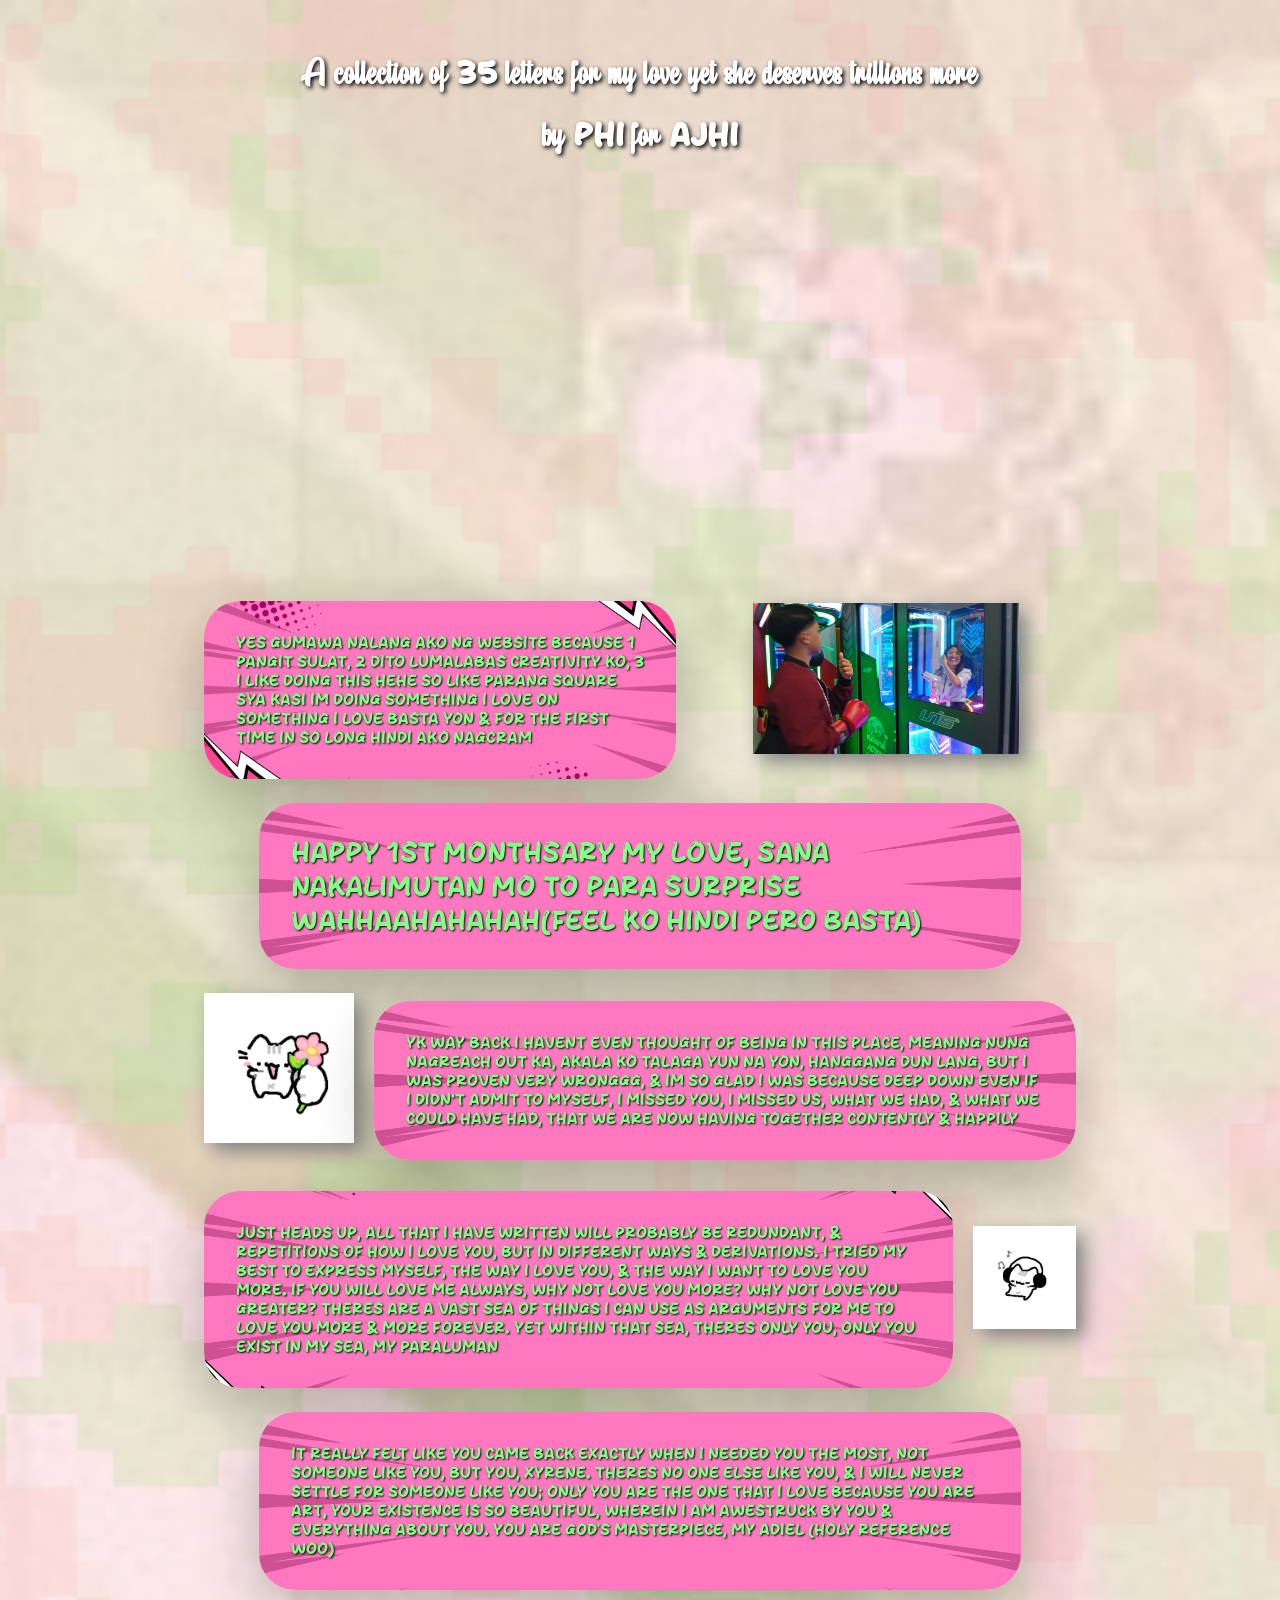
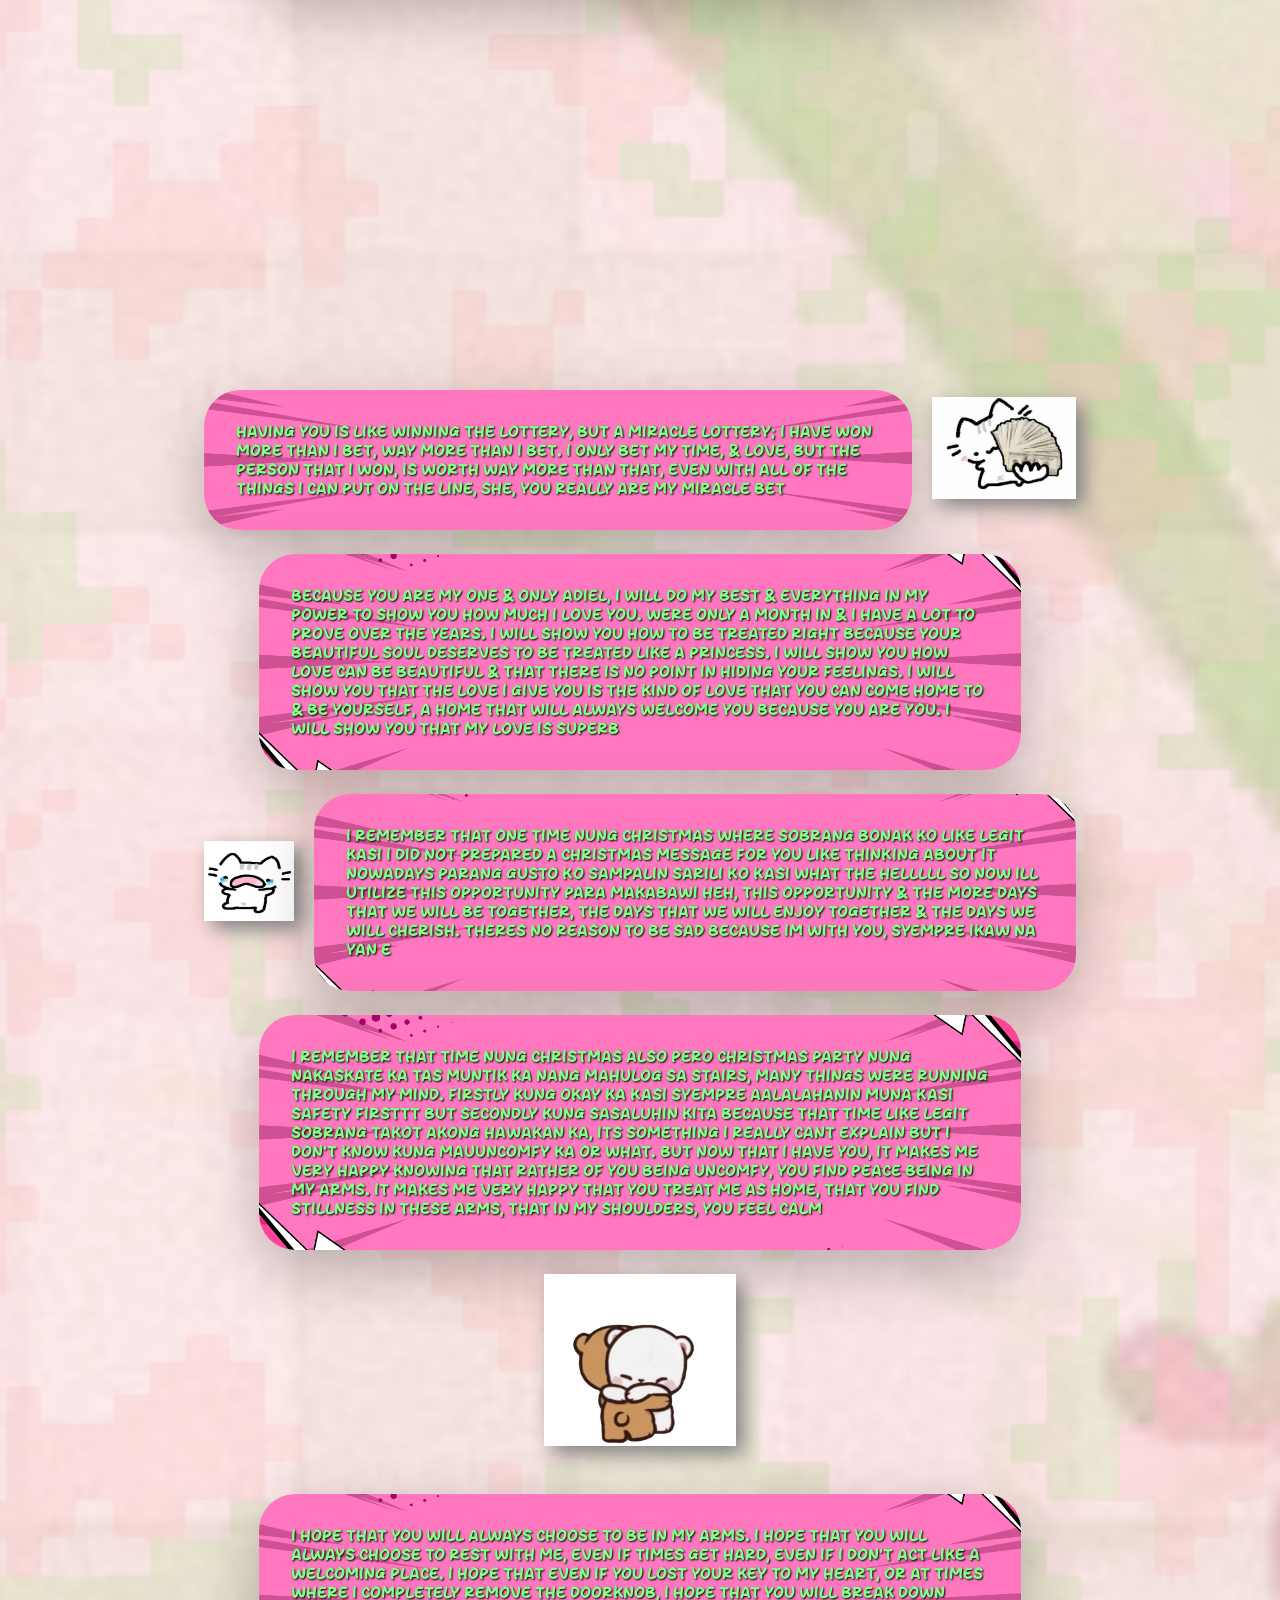
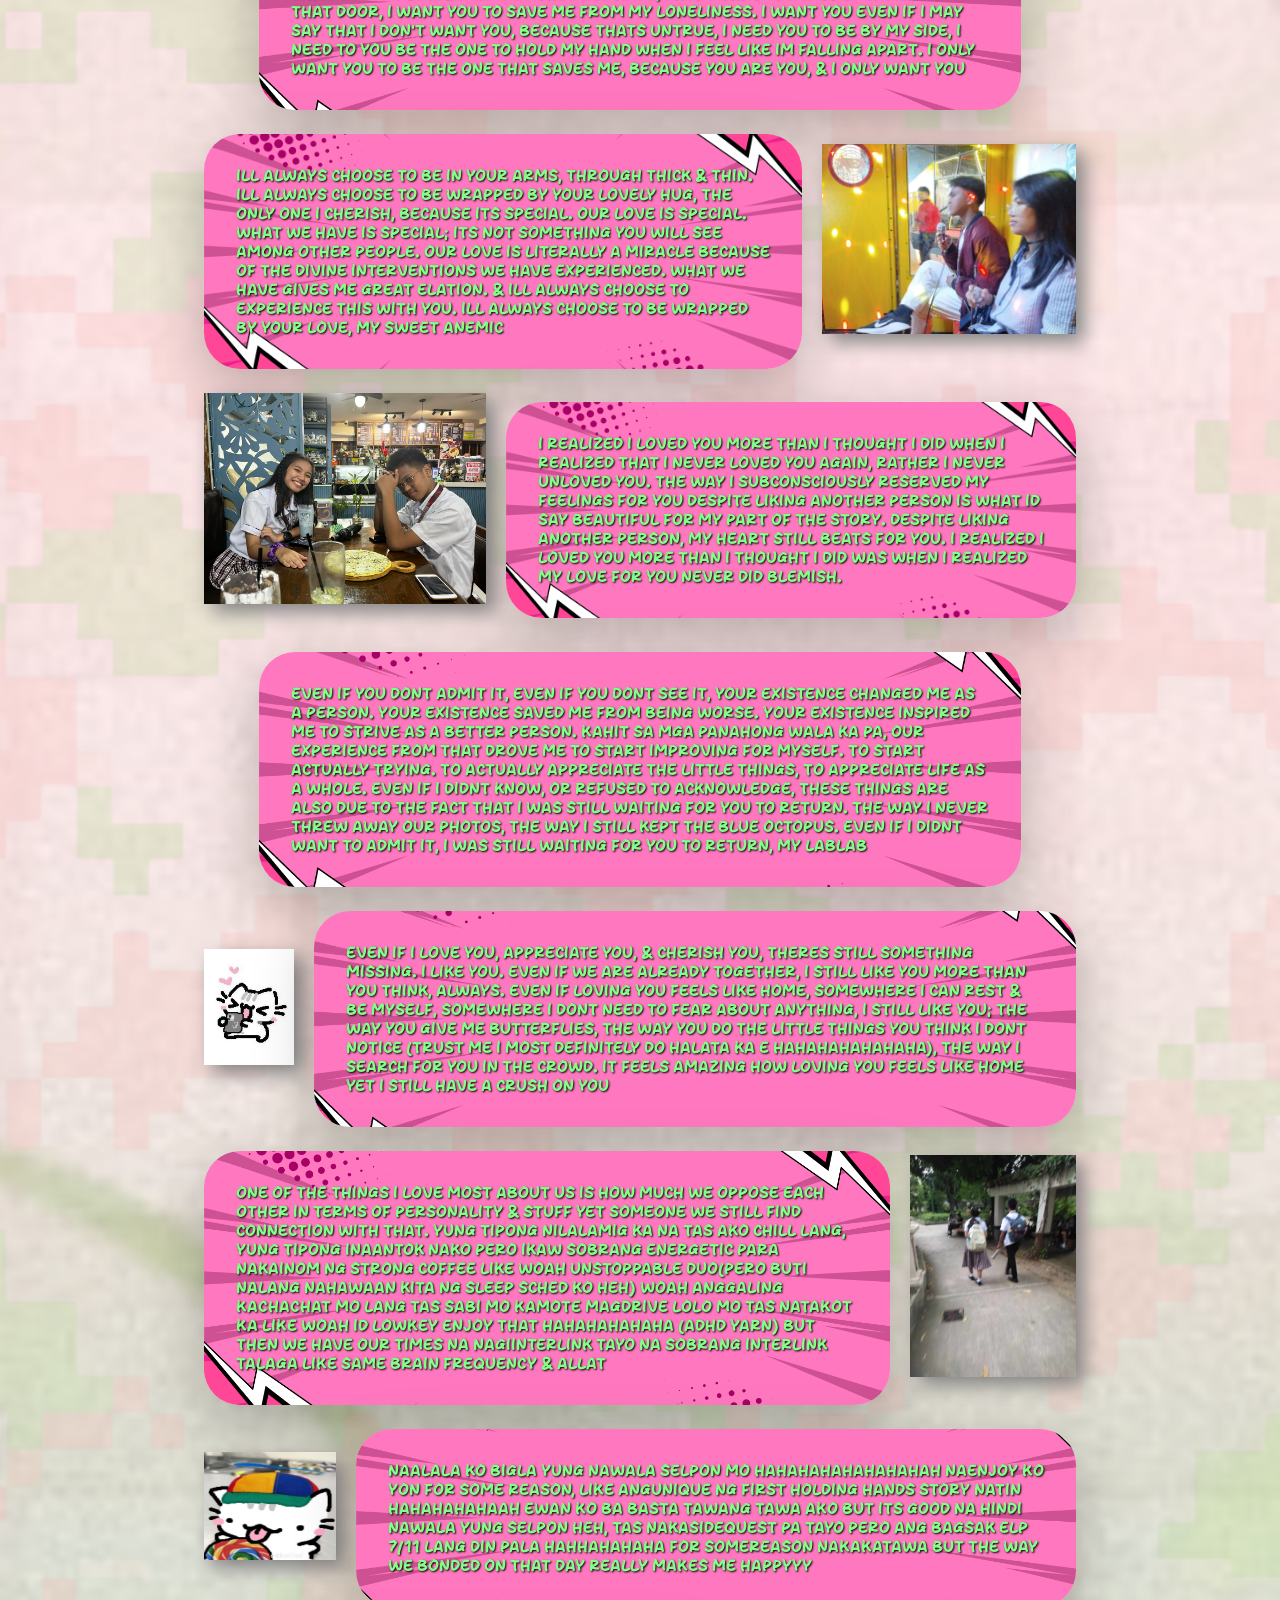
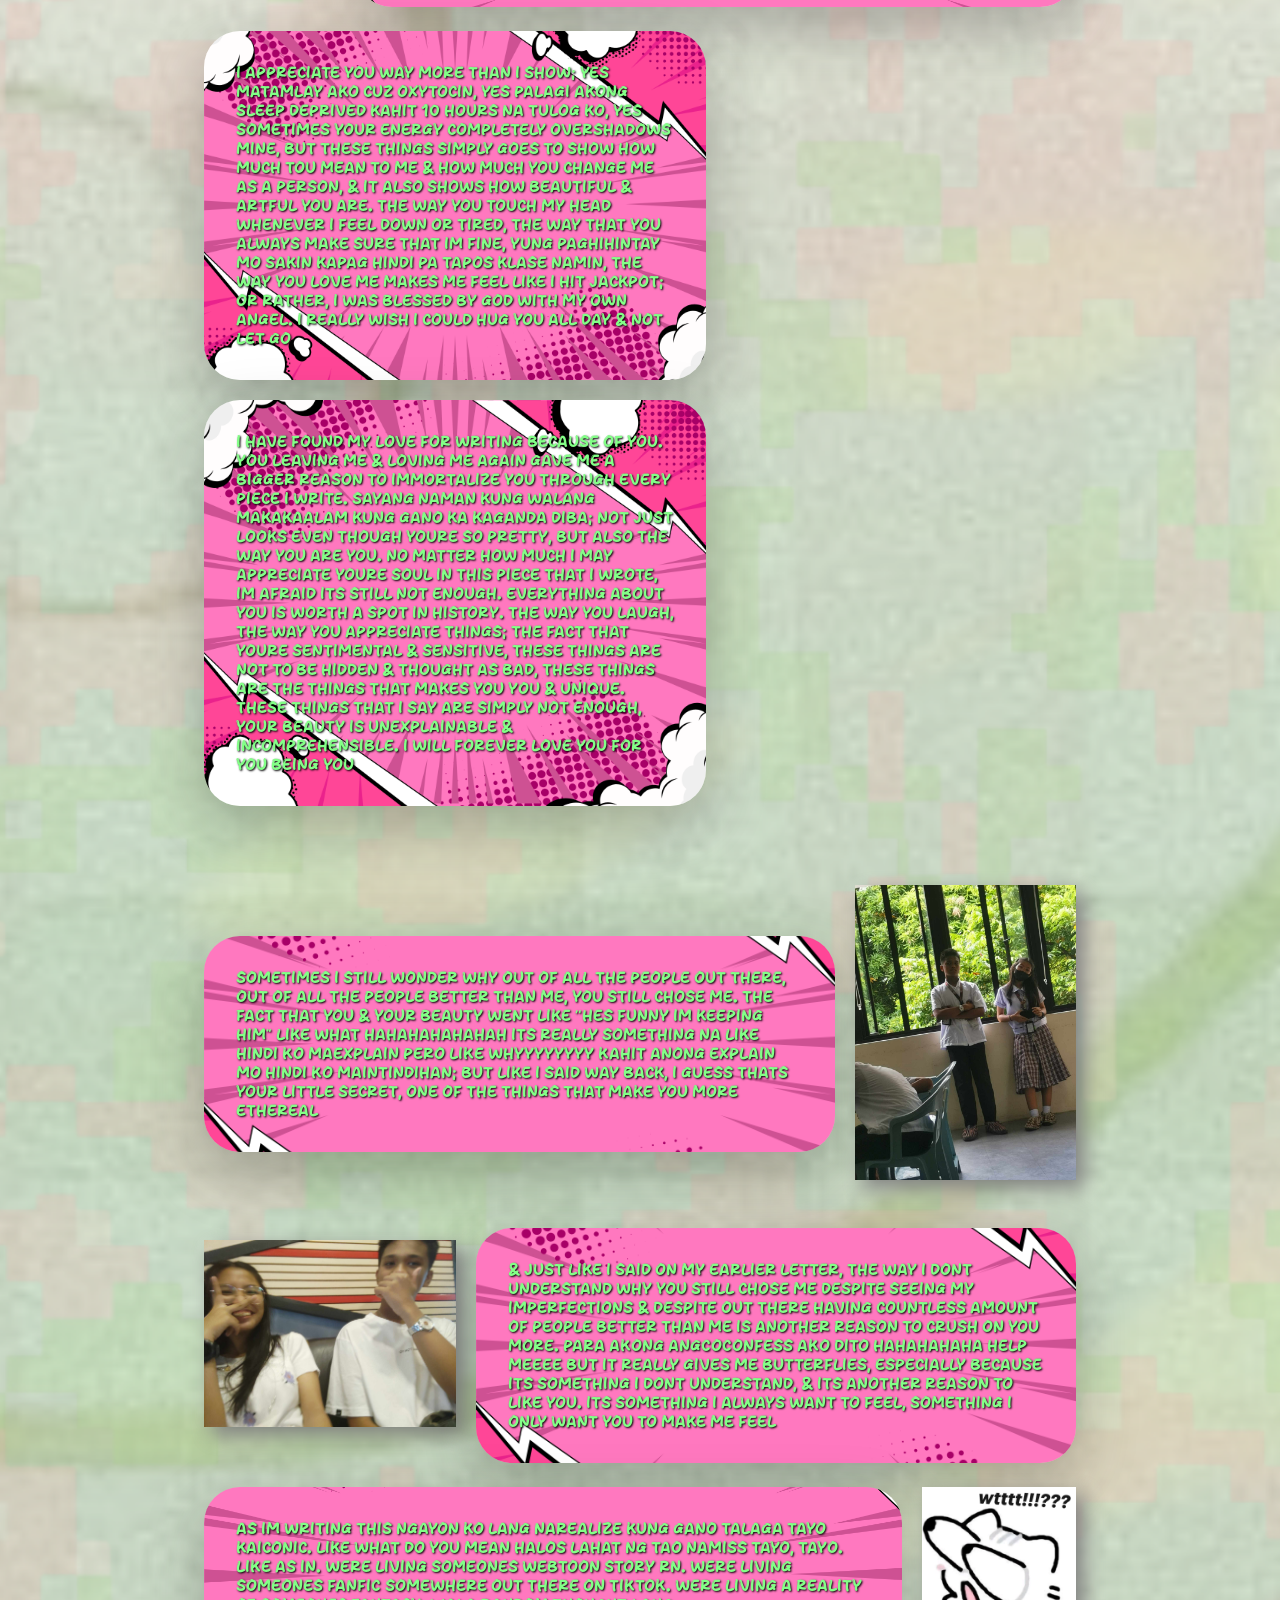
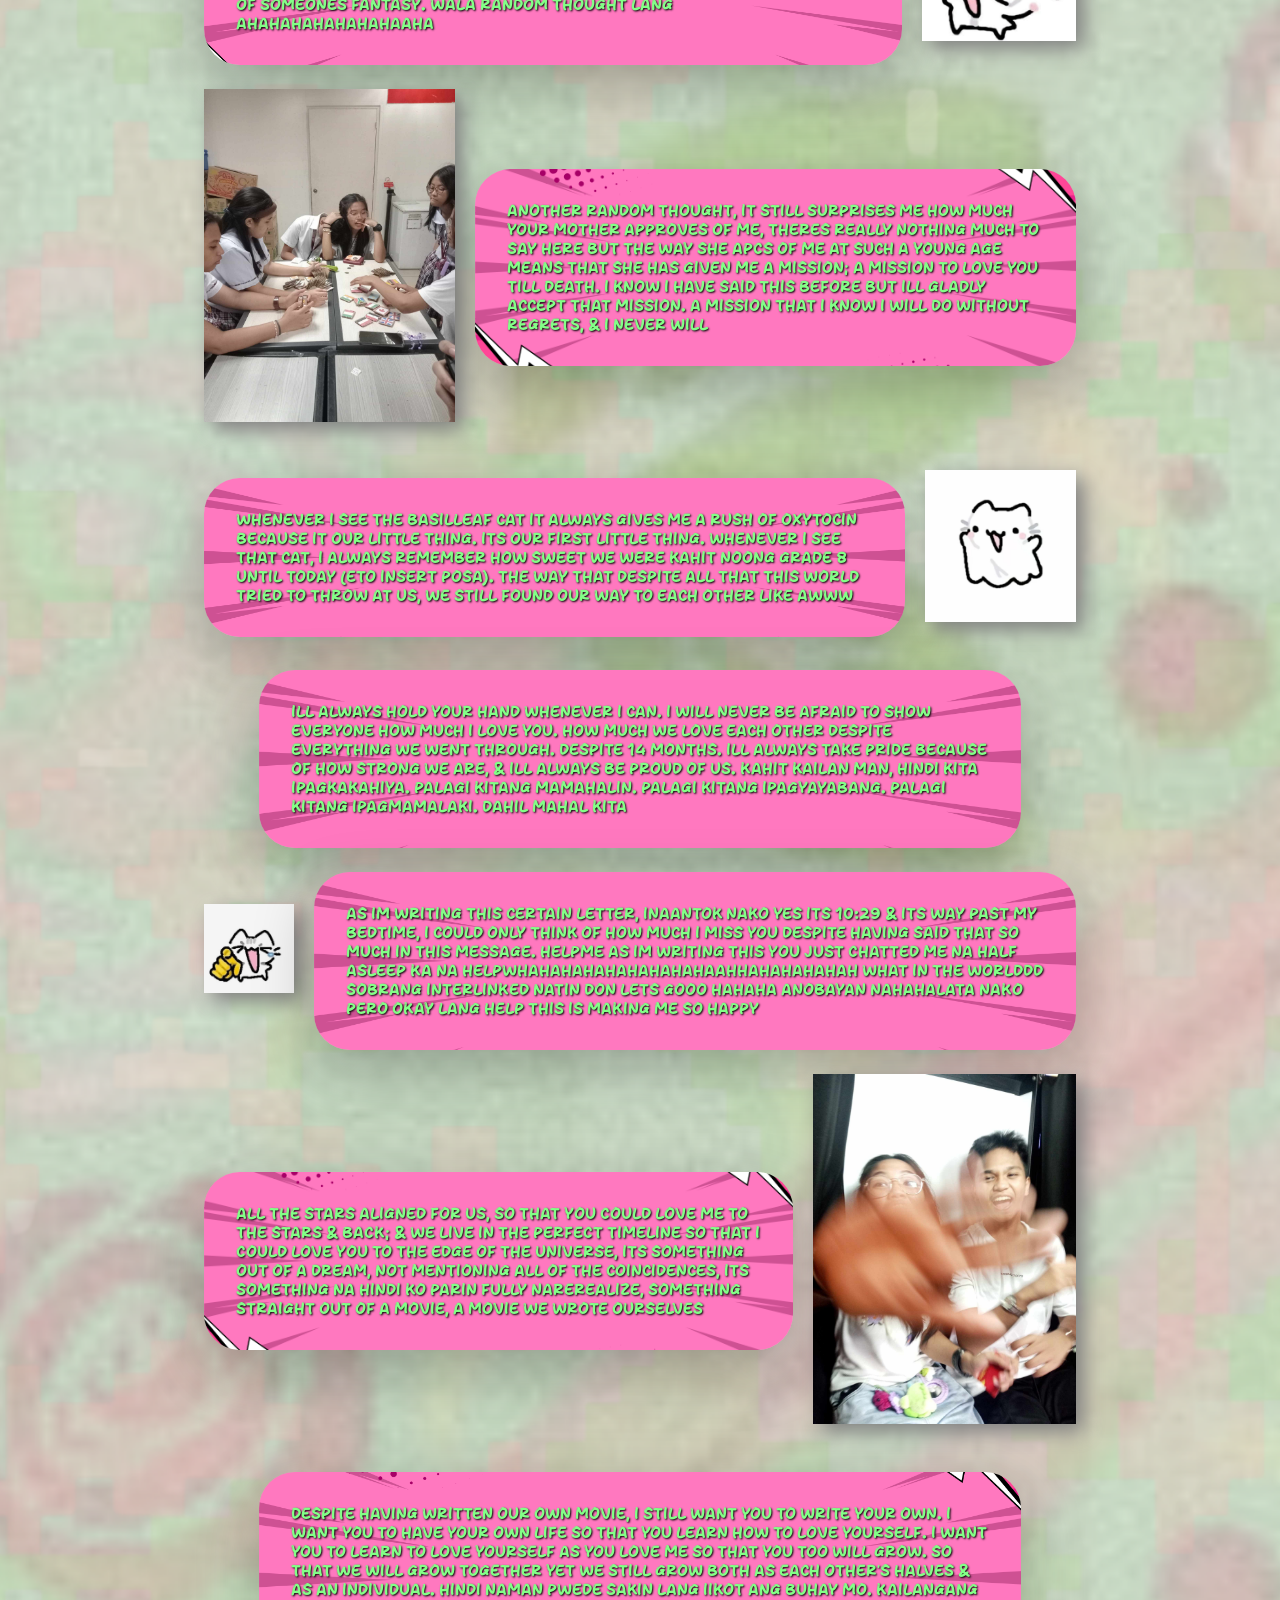
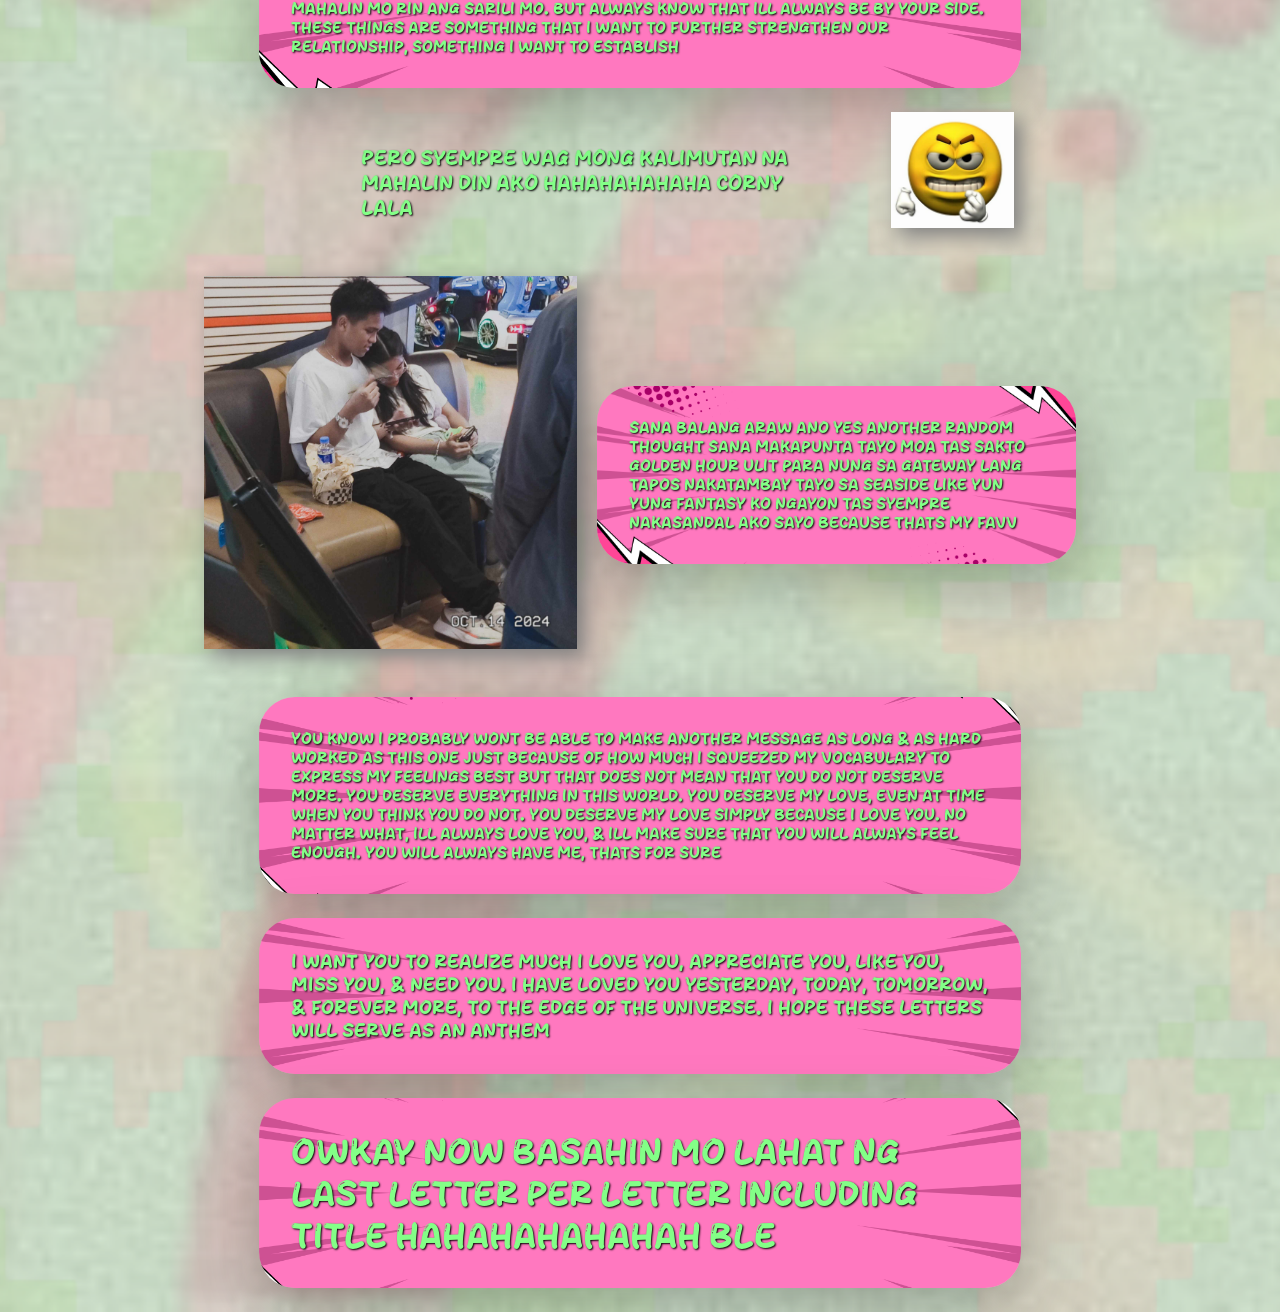
==== main.html @ cee38250 "Add files via upload" ====
<!DOCTYPE html>
<html>
    <link rel="icon" type="image/x-icon" href="logo.ico">
    <link rel="stylesheet" href="styles.css">
    <script>
        window.onload = function() {
            var body = document.getElementById('page-body');
            body.style.backgroundImage = "url('img/bg.png')";
            body.style.backgroundSize = "cover";
            body.style.backgroundPosition = 'center 0';
        };

        window.addEventListener('scroll', function() {
            var body = document.getElementById('page-body');
            var speed = 0.5 ; 
            body.style.backgroundPosition = 'center ' + (window.scrollY * speed) + 'px';
        });
    </script>
    <head>
        <title>Padaba Taka</title>
    </head>
    <body id="page-body">
        <h1 style="margin-top: 50px">A collection of <span style="font-family: 'Para', sans-serif;">35</span> letters for my love yet she deserves trillions more</h1>
        <h1>by <span style="font-family: 'Para', sans-serif;">Phi</span> for <span style="font-family: 'Para', sans-serif;">Ajhi</span></h1>
        <br>
        <br>
        <iframe class="spotify-embed" data-testid="embed-iframe" src="https://open.spotify.com/embed/playlist/29FvaD5xlAGaeDtVhEo6mZ?utm_source=generator&theme=0&si=9f638c0be01f4b29" width="50%" height="352" frameBorder="0" allowfullscreen="" allow="autoplay; clipboard-write; encrypted-media; fullscreen; picture-in-picture" loading="lazy"></iframe>
        <br>
        <br>
        <div class="body">
            <div class="block">
                <div class="letter1">
                    <p>Yes gumawa nalang ako ng website because 1 pangit sulat, 2 dito lumalabas creativity ko, 3 I like doing this hehe so like parang square sya kasi Im doing something I love on something I love basta yon & FOR THE FIRST TIME IN SO LONG HINDI AKO NAGCRAM</p>
                </div>
                <div class="img">
                    <img src="img/1.JPEG" style="height: 70%; width: 70%;">
                </div>
            </div>
            <div class="block">
                <div class="letter1">
                    <p style="font-size: 175%;">HAPPY 1ST MONTHSARY MY LOVE, SANA NAKALIMUTAN MO TO PARA SURPRISE WAHHAAHAHAHAH(feel ko hindi pero basta)</p>
                </div>
            </div>
            <div class="block">
                <div class="img">
                    <img src="img/2.jpg" style="height: 100%; width: 100%;">
                </div>
                <div class="letter2">
                    <P>Yk way back I havent even thought of being in this place, meaning nung nagreach out ka, akala ko talaga yun na yon, hanggang dun lang, but I was proven VERY WRONGGG, & IM SO GLAD I WAS because deep down even if I didn't admit to myself, I missed you, I missed us, what we had, & what we could have had, that we are now having together contently & happily</p>
                </div>
            </div>
            <div class="block">
                <div class="letter1">
                    <p>Just heads up, all that I have written will probably be redundant, & repetitions of how I love you, but in different ways & derivations. I tried my best to express myself, the way I love you, & the way I want to love you more. If you will love me always, why not love you more? Why not love you greater? Theres are a vast sea of things I can use as arguments for me to love you more & more forever. Yet within that sea, theres only you, only you exist in my sea, my paraluman</p>
                </div>
                <div class="img">
                    <img src="img/3.jpg" style="height: 120%; width: 120%;">
                </div>
            </div>
            <div class="block">
                <div class="letter2">
                    <P>It really felt like you came back exactly when I needed you the most, not someone like you, but YOU, Xyrene. Theres no one else like you, & I will never settle for someone like you; only you are the one that I love because you are art, your existence is so beautiful, wherein I am awestruck by you & everything about you. You are God’s masterpiece, my adiel (HOLY REFERENCE WOO)</p>
                </div>
            </div>
            <iframe data-testid="embed-iframe" src="https://www.biblicaltraining.org/library/adiel" width="70%" height="352" frameBorder="0" allowfullscreen="" allow="clipboard-write; encrypted-media; fullscreen; picture-in-picture" loading="lazy"></iframe>
            <div class="block">
                <div class="letter1">
                    <p>Having you is like winning the lottery, but a miracle lottery; I have won more than I bet, WAY MORE than I bet. I only bet my time, & love, but the person that I won, is worth WAY MORE than that, even with all of the things I can put on the line, she, you really are my miracle bet</p>
                </div>
                <div class="img">
                    <img src="img/4.jpg" style="height: 120%; width: 120%;">
                </div>
            </div>
            <div class="block">
                <div class="letter1">
                    <p>Because you are my one & ONLY adiel, I will do my best & everything in my power to show you how much I love you. Were only a month in & I have a lot to prove over the years. I will show you how to be treated right because your beautiful soul deserves to be treated like a princess. I will show you how love can be beautiful & that there is no point in hiding your feelings. I will show you that the love I give you is the kind of love that you can come home to & be yourself, a home that will always welcome you because you are YOU. I will show you that my love is superb</p>
                </div>
            </div>
            <div class="block">
                <div class="img">
                    <img src="img/5.jpg" style="height: 80px; width: 140px;">
                </div>
                <div class="letter2">
                    <p>I remember that one time nung christmas where sobrang bonak ko like legit kasi I did not prepared a christmas message for you like THINKING ABOUT IT NOWADAYS PARANG GUSTO KO SAMPALIN SARILI KO KASI WHAT THE HELLLLL so now Ill utilize this opportunity para makabawi heh, this opportunity & the more days that we will be together, the days that we will enjoy together & the days we will cherish. Theres no reason to be sad because Im with you, syempre ikaw na yan e</p>
                </div>
            </div>
            <div class="block">
                <div class="letter1">
                    <p>I remember that time nung christmas also pero christmas party nung nakaskate ka tas muntik ka nang mahulog sa stairs, many things were running through my mind. Firstly kung okay ka KASI SYEMPRE AALALAHANIN MUNA KASI SAFETY FIRSTTT but secondly kung sasaluhin kita because that time like legit sobrang takot akong hawakan ka, its something I really cant explain but I don't know kung mauuncomfy ka or what. But now that I have you, it makes me very happy knowing that rather of you being uncomfy, you find peace being in my arms. It makes me very happy that you treat me as home, that you find stillness in these arms, that in my shoulders, you feel calm</p>
                </div>
            </div>
            <div class="block">
                <div class="img">
                    <img src="img/6.jpg" style="height: 40%; width: 40%;">
                </div>
            </div>
            <div class="block">
                <div class="letter1">
                    <p>I hope that you will always choose to be in my arms. I hope that you will always choose to rest with me, even if times get hard, even if I don't act like a welcoming place. I hope that even if you lost your key to my heart, or at times where I completely remove the doorknob, I hope that you will break down that door, I want you to save me from my loneliness. I want you even if I may say that I don't want you, because thats untrue, I need you to be by my side, I need to you be the one to hold my hand when I feel like Im falling apart. I only want you to be the one that saves me, because you are you, & I only want you</p>
                </div>
            </div>
            <div class="block">
                <div class="letter1">
                    <p>Ill always choose to be in your arms, through thick & thin. Ill always choose to be wrapped by your lovely hug, the only one I cherish, because its special. Our love is special. What we have is special; its not something you will see among other people. Our love is literally a miracle because of the divine interventions we have experienced. What we have gives me great elation. & Ill always choose to experience this with you. Ill always choose to be wrapped by your love, my sweet anemic</p>
                </div>
                <div class="img">
                    <img src="img/7.jpg">
                </div>
            </div>
            <div class="block">
                <div class="img">
                    <img src="img/8.jpg" style="height: 130%; width: 130%;">
                </div>
                <div class="letter2">
                    <p>I realized I loved you more than I thought I did when I realized that I never loved you again, rather I never unloved you. The way I subconsciously reserved my feelings for you despite liking another person is what Id say beautiful for my part of the story. Despite liking another person, my heart still beats for you. I realized I loved you more than I thought I did was when I realized my love for you never did blemish.</p>
                </div>
            </div>
            <div class="block">
                <div class="letter1">
                    <p>Even if you dont admit it, even if you dont see it, your existence changed me as a person. Your existence saved me from being worse. Your existence inspired me to strive as a better person. Kahit sa mga panahong wala ka pa, our experience from that drove me to start improving for myself. To start actually trying. To actually appreciate the little things, To appreciate life as a whole. Even if I didnt know, or refused to acknowledge, these things are also due to the fact that I was still waiting for you to return. The way I never threw away our photos, The way I still kept the blue octopus. Even if I didnt want to admit it, I was still waiting for you to return, my lablab</p>
                </div>
            </div>
            <div class="block">
                <div class="img">
                    <img src="img/9.jpg" style="height: 130%; width: 130%;">
                </div>
                <div class="letter2">
                    <p>Even if I love you, appreciate you, & cherish you, theres still something missing. I like you. Even if we are already together, I still like you more than you think, always. Even if loving you feels like home, somewhere I can rest & be myself, somewhere I dont need to fear about anything, I still like you; the way you give me butterflies, the way you do the little things you think I dont notice (trust me I most definitely do halata ka e HAHAHAHAHAHAHA), the way I search for you in the crowd. It feels amazing how loving you feels like home yet I still have a crush on you</p>
                </div>
            </div>
            <div class="block">
                <div class="letter1">
                    <p>One of the things I love most about us is how much we oppose each other in terms of personality & stuff yet someone we still find connection with that. Yung tipong nilalamig ka na tas ako chill lang, yung tipong inaantok nako pero ikaw sobrang energetic para nakainom ng strong coffee like woah unstoppable duo(pero buti nalang nahawaan kita ng sleep sched ko heh) WOAH ANGGALING KACHACHAT MO LANG TAS SABI MO KAMOTE MAGDRIVE LOLO MO TAS NATAKOT KA LIKE WOAH ID LOWKEY ENJOY THAT HAHAHAHAHAHA (adhd yarn) But then we have our times na nagiinterlink tayo na SOBRANG INTERLINK TALAGA LIKE SAME BRAIN FREQUENCY & ALLAT</p>
                </div>
                <div class="img">
                    <img src="img/10.jpg" style="height: 120%; width: 120%;">
                </div>
            </div>
            <div class="block">
                <div class="img">
                    <img src="img/11.jpg" style="height: 130%; width: 130%;">
                </div>
                <div class="letter2">
                    <p>Naalala ko bigla yung nawala selpon mo HAHAHAHAHAHAHAHAH NAENJOY KO YON FOR SOME REASON, LIKE ANGUNIQUE NG FIRST HOLDING HANDS STORY NATIN HAHAHAHAHAAH EWAN KO BA BASTA TAWANG TAWA AKO BUT its good na hindi nawala yung selpon heh, tas nakasidequest pa tayo pero ang bagsak elp 7/11 lang din pala HAHHAHAHAHA FOR SOMEREASON NAKAKATAWA BUT THE WAY WE BONDED ON THAT DAY REALLY MAKES ME HAPPYYY</p>
                </div>
            </div>
            <div class="block2">
                <div class="block2letter">
                    <div class="letter1">
                        <p>I appreciate you WAY MORE THAN I SHOW; yes matamlay ako cuz oxytocin, yes palagi akong sleep deprived kahit 10 hours na tulog ko, yes sometimes your energy completely overshadows mine, but these things simply goes to show how much tou mean to me & how much you change me as a person, & it also shows how beautiful & artful you are. The way you touch my head whenever I feel down or tired, the way that you always make sure that Im fine, yung paghihintay mo sakin kapag hindi pa tapos klase namin, the way you love me makes me feel like I hit jackpot; or rather, I was blessed by God with my own angel. I really wish I could hug you all day & not let go</p>
                    </div>
                    <div class="letter1">
                        <p>I have found my love for writing because of you. You leaving me & loving me again gave me a bigger reason to immortalize you through every piece I write. Sayang naman kung walang makakaalam kung gano ka kaganda diba; not just looks even though youre so pretty, but also the way you are you. No matter how much I may appreciate youre soul in this piece that I wrote, Im afraid its still not enough. Everything about you is worth a spot in history. The way you laugh, the way you appreciate things; the fact that youre sentimental & sensitive, these things are not to be hidden & thought as bad, these things are the things that makes you YOU & unique. These things that I say are simply not enough, your beauty is unexplainable & incomprehensible. I will forever love you for you being you</p>
                    </div>
                </div>
                <div class="video">
                    <video width="350" height="830" autoplay loop muted>
                        <source src="img/video.MP4" type="video/mp4">
                    </video>
                </div>
            </div>
            <div class="block">
                <div class="letter1">
                    <p>Sometimes I still wonder why out of all the people out there, out of all the people better than me, you still chose me. The fact that you & your beauty went like “hes funny Im keeping him” like WHAT HAHAHAHAHAHAH Its really something na like HINDI KO MAEXPLAIN PERO LIKE WHYYYYYYYY KAHIT ANONG EXPLAIN MO HINDI KO MAINTINDIHAN; but like I said way back, I guess thats your little secret, one of the things that make you more ethereal</p>
                </div>
                <div class="img">
                    <img src="img/12.jpg" style="height: 120%; width: 120%;">
                </div>
            </div>
            <div class="block">
                <div class="img">
                    <img src="img/13.jpg" style="height: 130%; width: 130%;">
                </div>
                <div class="letter2">
                    <p>& just like I said on my earlier letter, the way I dont understand why you still chose me despite seeing my imperfections & despite out there having countless amount of people better than me is another reason to crush on you more. PARA AKONG ANGCOCONFESS AKO DITO HAHAHAHAHA HELP MEEEE But it really gives me butterflies, especially because its something I dont understand, & its another reason to like you. Its something I always want to feel, something I only want you to make me feel</p>
                </div>
            </div>
            <div class="block">
                <div class="letter1">
                    <p>As Im writing this ngayon ko lang narealize kung gano talaga tayo kaiconic. Like what do you mean halos lahat ng tao namiss tayo, TAYO. LIKE AS IN. WERE LIVING SOMEONES WEBTOON STORY RN. WERE LIVING SOMEONES FANFIC SOMEWHERE OUT THERE ON TIKTOK. Were living a reality of someones fantasy. WALA RANDOM THOUGHT LANG AHAHAHAHAHAHAHAAHA</p>
                </div>
                <div class="img">
                    <img src="img/14.jpg" style="height: 120%; width: 120%;">
                </div>
            </div>
            <div class="block">
                <div class="img">
                    <img src="img/15.jpg" style="height: 130%; width: 130%;">
                </div>
                <div class="letter2">
                    <p>Another random thought, it still surprises me how much your mother approves of me, theres really nothing much to say here but the way she apCs of me at such a young age means that she has given me a mission; a mission to love you till death. I know I have said this before but Ill gladly accept that mission. A mission that I know I will do without regrets, & I never will</p>
                </div>
            </div>
            <div class="block">
                <div class="letter1">
                    <p>Whenever I see the basilleaf cat it always gives me a rush of oxytocin because it our little thing. Its our first little thing. Whenever I see that cat, I always remember how sweet we were kahit noong grade 8 until today (eto insert posa). The way that despite all that this world tried to throw at us, we still found our way to each other like awww</p>
                </div>
                <div class="img">
                    <img src="img/16.jpg" style="height: 120%; width: 120%;">
                </div>
            </div>
            <div class="block">
                <div class="letter1">
                    <p>Ill always hold your hand whenever I can. I will never be afraid to show everyone how much I love you. How much we love each other despite everything we went through. Despite 14 months. Ill always take pride because of how strong we are, & Ill always be proud of us. Kahit kailan man, hindi kita ipagkakahiya. Palagi kitang mamahalin. Palagi kitang ipagyayabang. Palagi kitang ipagmamalaki. Dahil mahal kita</p>
                </div>  
            </div>
            <div class="block">
                <div class="img">
                    <img src="img/17.jpg" style="height: 130%; width: 130%;">
                </div>
                <div class="letter2">
                    <p>As Im writing this certain letter, inaantok nako yes its 10:29 & its way past my bedtime, I could only think of how much I miss you despite having said that so much in this message. HELPME AS IM WRITING THIS YOU JUST CHATTED ME NA HALF ASLEEP KA NA HELPWHAHAHAHAHAHAHAHAHAAHHAHAHAHAHAH WHAT IN THE WORLDDD SOBRANG INTERLINKED NATIN DON LETS GOOO HAHAHA ANOBAYAN NAHAHALATA NAKO PERO OKAY LANG HELP THIS IS MAKING ME SO HAPPY</p>
                </div>
            </div>
            <div class="block">
                <div class="letter1">
                    <p>ALL THE STARS ALIGNED FOR US, SO THAT YOU COULD LOVE ME TO THE STARS & BACK; & WE LIVE IN THE PERFECT TIMELINE SO THAT I COULD LOVE YOU TO THE EDGE OF THE UNIVERSE, Its something out of a dream, not mentioning all of the coincidences, its something na hindi ko parin fully narerealize, something straight out of a movie, a movie we wrote ourselves</p>
                </div>
                <div class="img">
                    <img src="img/18.jpg" style="height: 120%; width: 120%;">
                </div>
            </div>
            <div class="block">
                <div class="letter1">
                    <p>Despite having written our own movie, I still want you to write your own. I want you to have your own life so that you learn how to love yourself. I want you to learn to love yourself as you love me so that you too will grow. So that we will grow together yet we still grow both as each other’s halves & as an individual. Hindi naman pwede sakin lang iikot ang buhay mo. Kailangang mahalin mo rin ang sarili mo. But always know that Ill always be by your side. These things are something that I want to further strengthen our relationship, something I want to establish</p>
                </div>  
            </div>
            <div class="block">
                    <p style="margin-right: 5px; font-size: 130%;">Pero syempre wag mong kalimutan na mahalin din ako HAHAHAHAHAHA corny lala</p>
                <div class="img">
                    <img src="img/yellowface.jpg" style="width: 50%; height: 50%;">
                </div>
            </div>
            <div class="block">
                <div class="img">
                    <img src="img/19.jpg">
                </div>
                <div class="letter2">
                    <p>Sana balang araw ano yes another random thought sana makapunta tayo moa tas sakto golden hour ulit para nung sa gateway lang tapos nakatambay tayo sa seaside like yun yung fantasy ko ngayon tas syempre nakasandal ako sayo because thats my favv</p>
                </div>
            </div>
            <div class="block">
                <div class="letter1">
                    <p>You know I probably wont be able to make another message as long & as hard worked as this one just because of how much I squeezed my vocabulary to express my feelings best but that does not mean that you do not deserve more. You deserve everything in this world. You deserve my love, even at time when you think you do not. You deserve my love simply because I love you. No matter what, Ill always love you, & Ill make sure that you will always feel enough. You will always have me, thats for sure</p>
                </div>
            </div>
            <div class="block">
                <div class="letter1">
                    <p style="font-size: 120%;">I want you to realize much I love you, appreciate you, like you, miss you, & need you. I have loved you yesterday, today, tomorrow, & forever more, to the edge of the universe. I hope these letters will serve as an anthem</p>
                </div>
            </div>
            <div class="block">
                <div class="letter2">
                    <p style="font-size: 220%;">Owkay now basahin mo lahat ng last letter per letter including title HAHAHAHAHAHAH ble</p>
                </div>
            </div>
        </div>
    </body>
</html>
---- styles.css ----
@font-face {
  font-family: 'Title';
  src: url('fonts/BeautyMountainsPersonalUse-od7z.ttf') format('truetype');
  font-weight: normal;
  font-style: normal;
}

@font-face {
  font-family: 'Para';
  src: url('fonts/Candy Fruits.otf') format('opentype');
  font-weight: normal;
  font-style: normal;
}

body {
  margin: 0;
}

#page-body {
  min-height: 100vh;
  background: url('img/bg.png') center 0 / cover no-repeat scroll;
}

h1 {
  text-align: center;
  color: white;
  text-shadow: 2px 2px 4px black;
  margin-bottom: -2px;
  font-family: 'Title', sans-serif;
}

p {
  font-family: 'Para', sans-serif;
  color: rgb(131, 255, 135);
  text-shadow: 1px 1px 2px black;
  margin: 0 18%;
}

.block {
  display: flex;
  align-items: center;
  justify-content: center;
  gap: 20px;
  margin: 0 auto 24px;
  width: fit-content;
  max-width: min(95vw, 1000px);
  padding: 0 5%;
  box-sizing: border-box;
}

.block > div {
  flex: 0 1 auto;
  max-width: 80%;
}

.block2 {
  display: grid;
  grid-template-columns: minmax(320px, 1fr) auto;
  gap: 20px;
  align-items: start;
  margin: 0 auto 24px;
  width: 100%;
  max-width: min(95vw, 1000px);
  padding: 0 5%;
  box-sizing: border-box;
}

.block2letter {
  display: grid;
  gap: 20px;
}

.block2 .video {
  display: flex;
  align-items: start;
  justify-content: center;
}

.img {
  display: flex;
  align-items: center;
  justify-content: center;
  filter: drop-shadow(8px 8px 10px gray);
}

.img img,
.img1 img {
  display: block;
  width: auto;
  max-width: 100%;
  height: auto;
  margin: 0 auto 24px;
}

iframe {
  display: block;
  margin: 0 auto 24px;
  max-width: 100%;
}

.spotify-embed {
  border-radius: 12px;
}

.letter1,
.letter2 {
  position: relative;
  padding: 32px;
  margin: 0;
  background: url('img/frame.png') center / cover no-repeat;
  border-radius: 36px;
  overflow: hidden;
  box-shadow: 0 20px 60px rgba(0, 0, 0, 0.25);
}

.letter1 p,
.letter2 p {
  margin: 0;
}
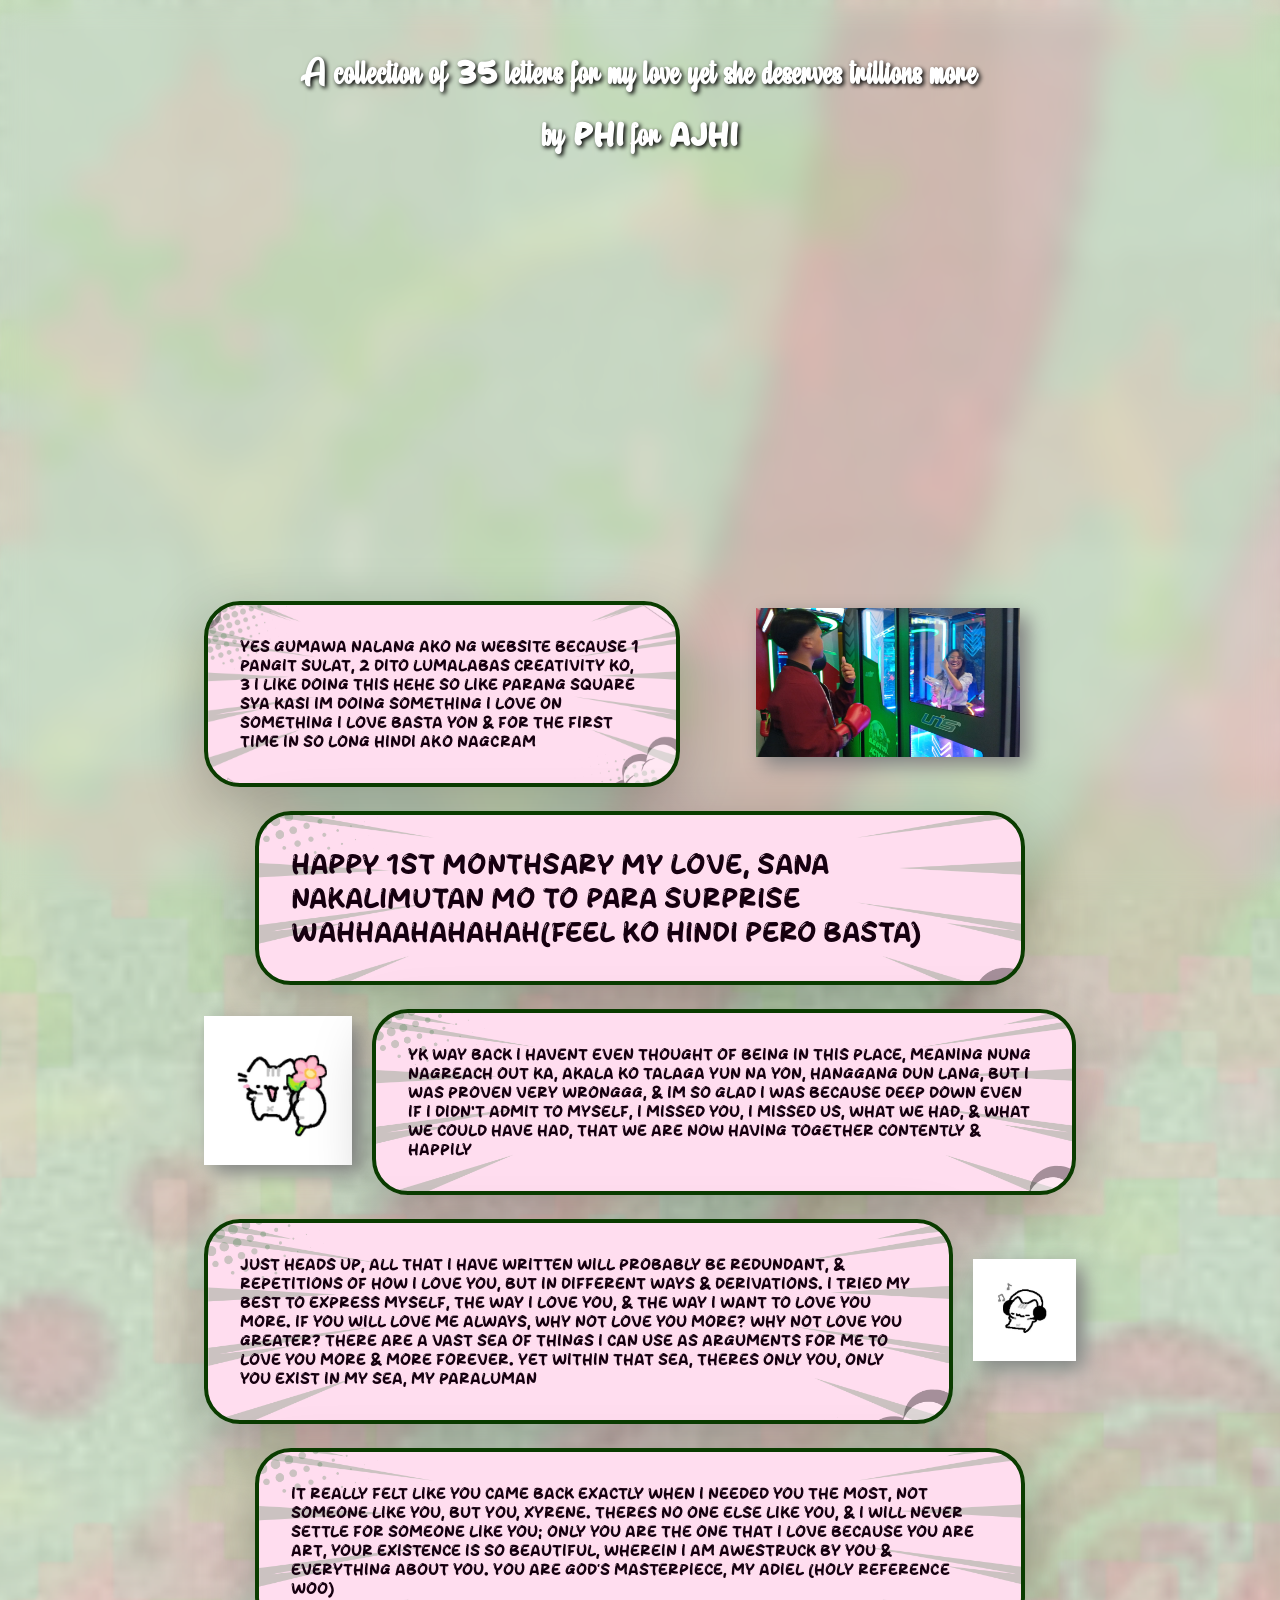
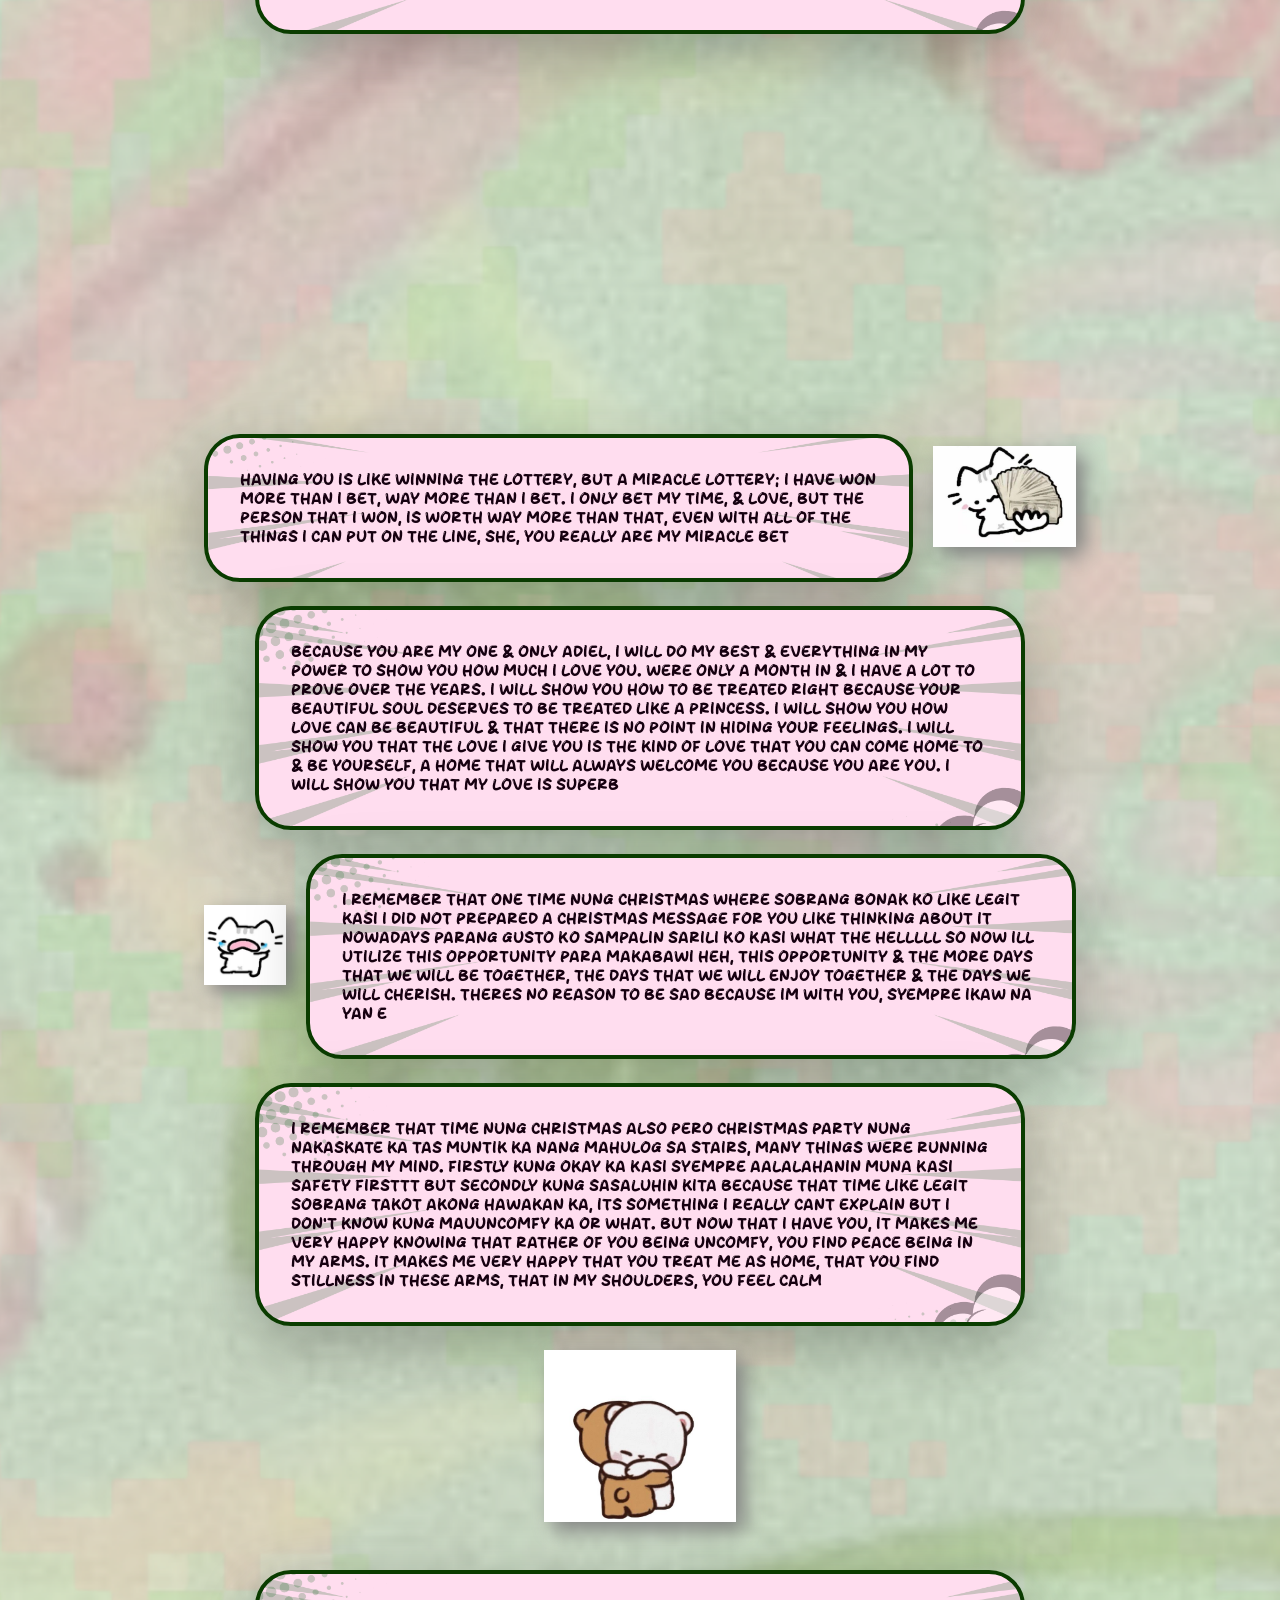
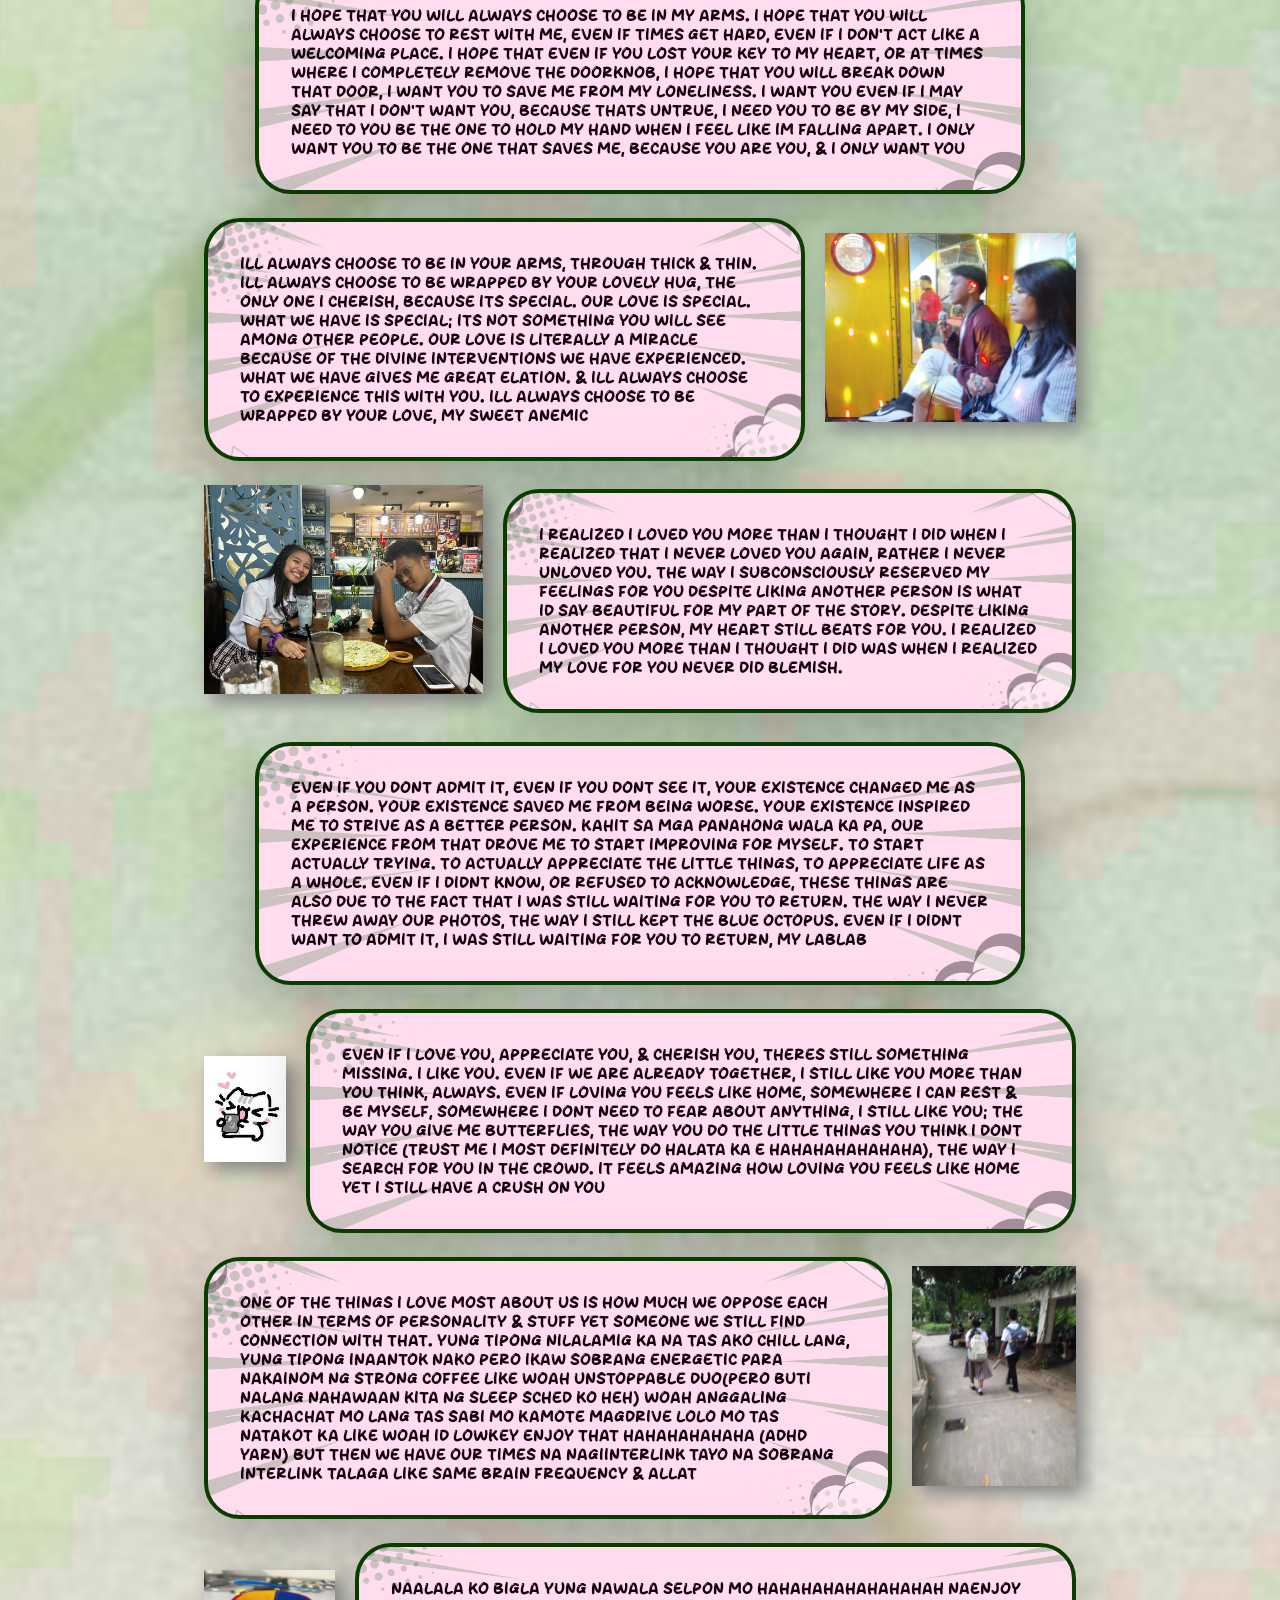
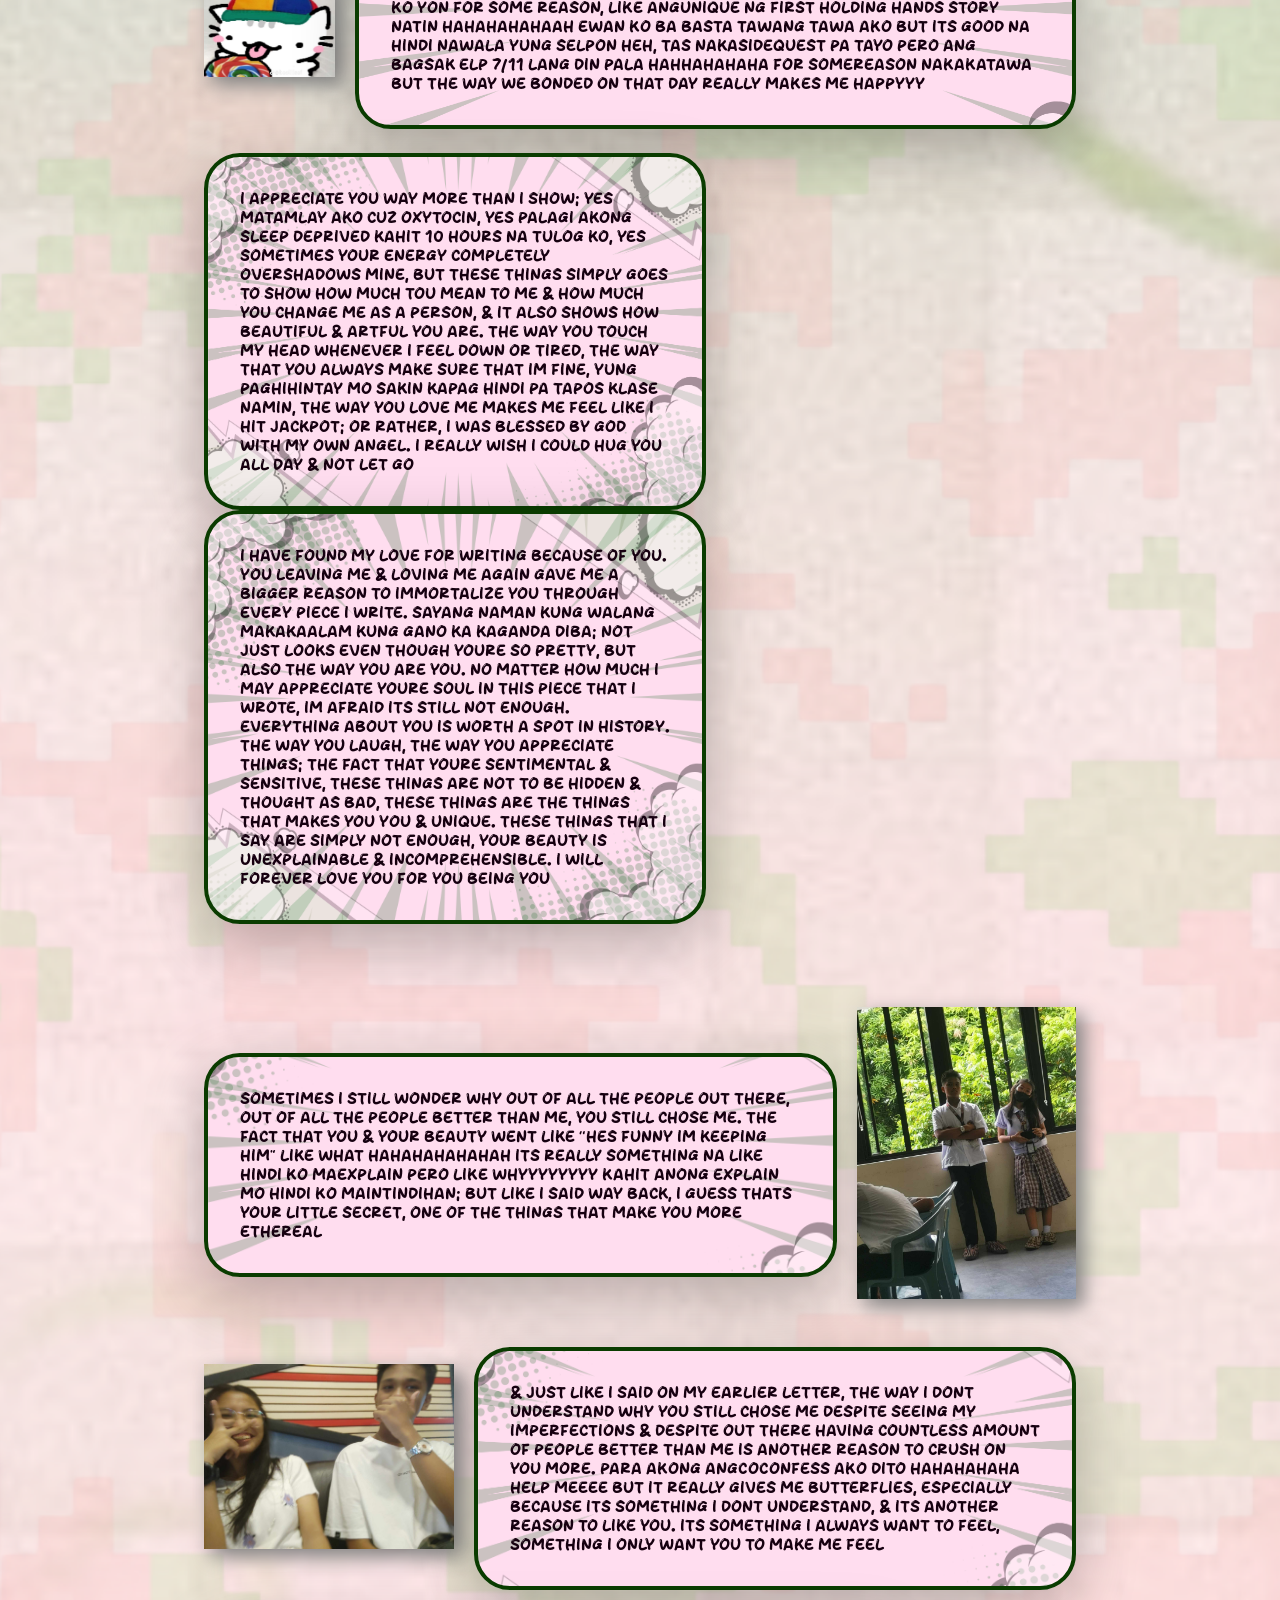
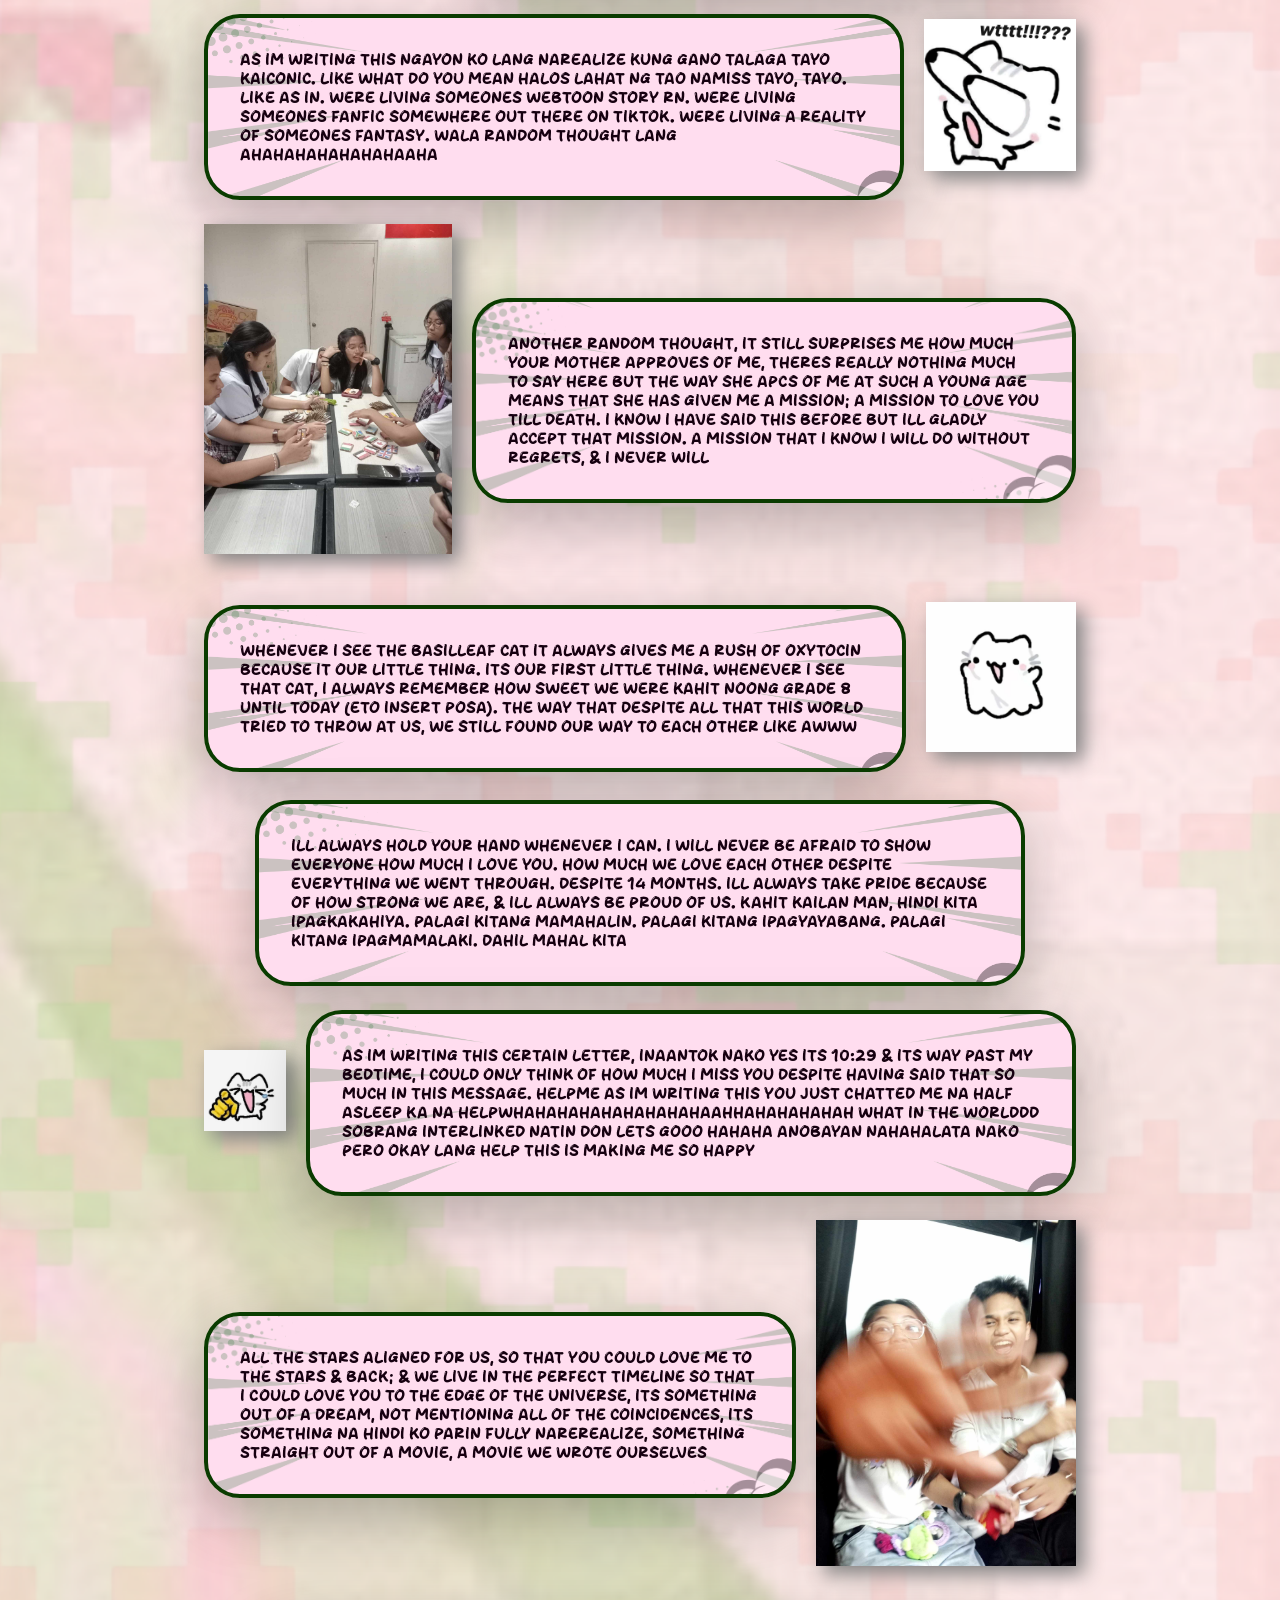
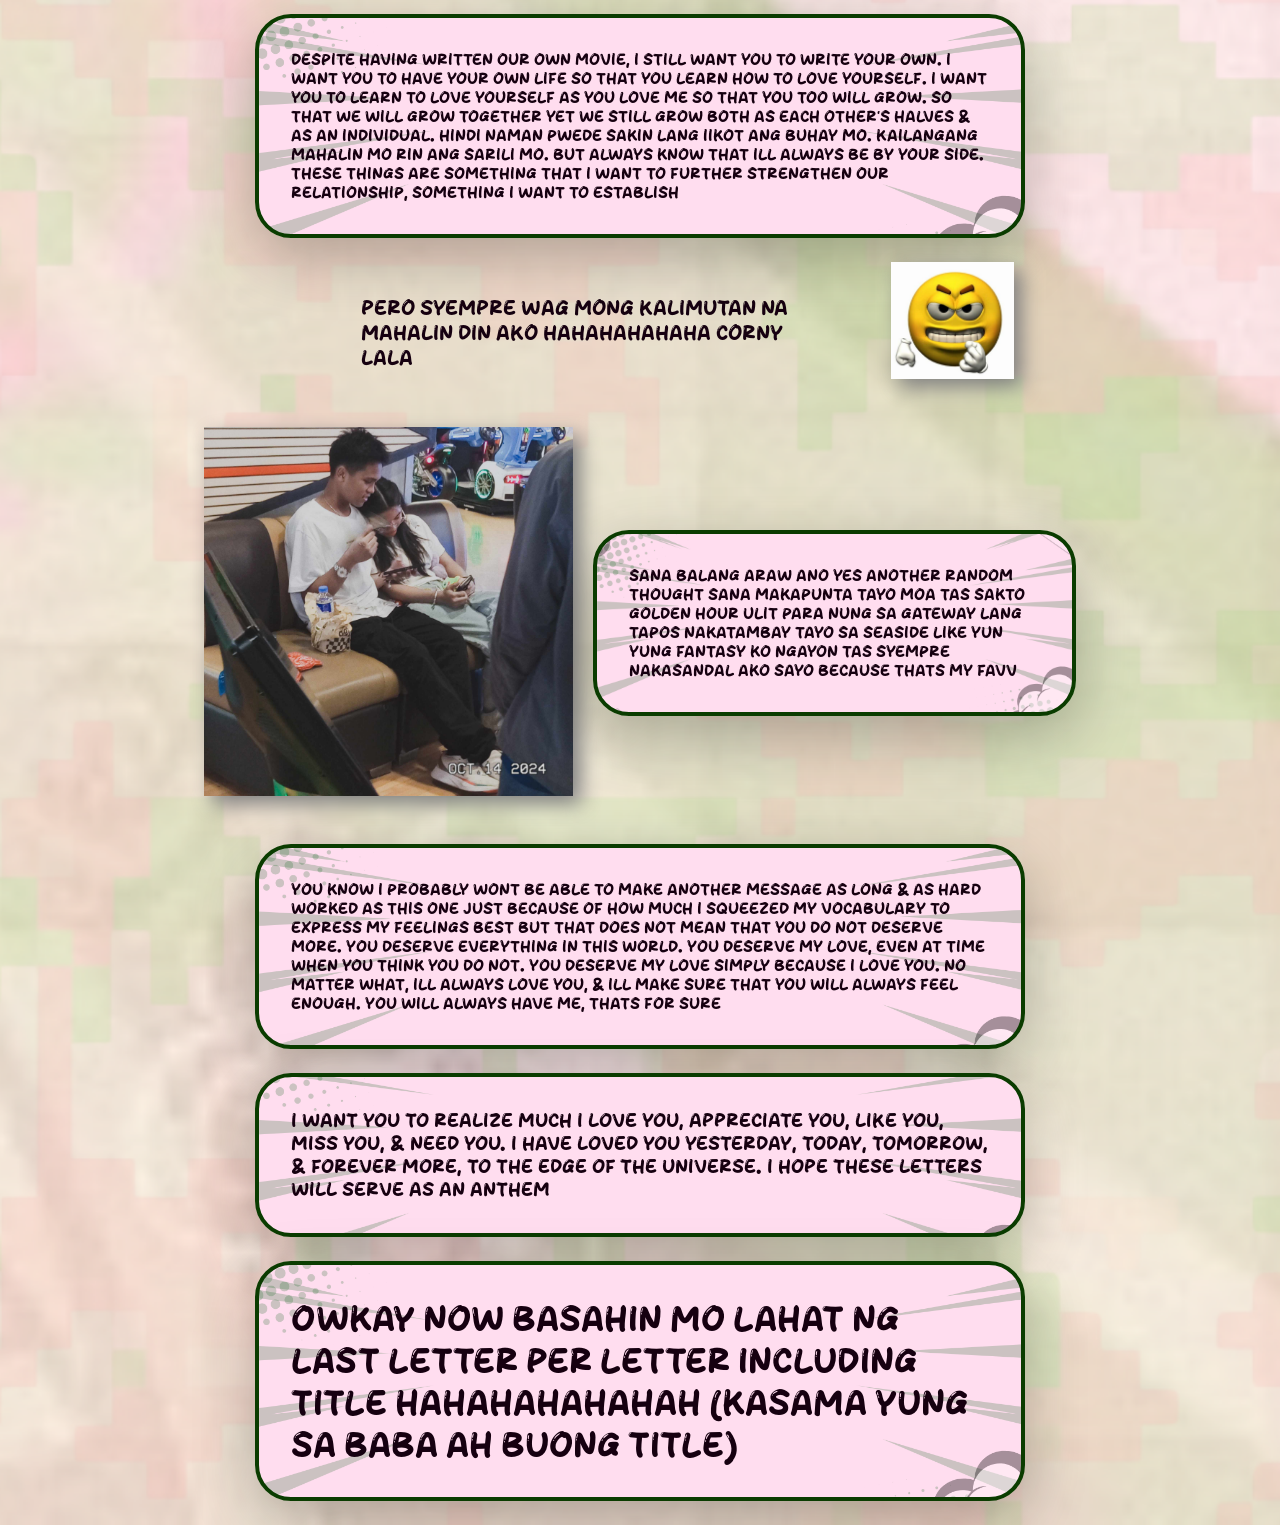
==== commit da3c49de: "Add files via upload" ====
--- a/main.html
+++ b/main.html
@@ -20,6 +20,7 @@
         <title>Padaba Taka</title>
     </head>
     <body id="page-body">
+        <div class="bg-blur-overlay" aria-hidden="true"></div>
         <h1 style="margin-top: 50px">A collection of <span style="font-family: 'Para', sans-serif;">35</span> letters for my love yet she deserves trillions more</h1>
         <h1>by <span style="font-family: 'Para', sans-serif;">Phi</span> for <span style="font-family: 'Para', sans-serif;">Ajhi</span></h1>
         <br>
@@ -51,7 +52,7 @@
             </div>
             <div class="block">
                 <div class="letter1">
-                    <p>Just heads up, all that I have written will probably be redundant, & repetitions of how I love you, but in different ways & derivations. I tried my best to express myself, the way I love you, & the way I want to love you more. If you will love me always, why not love you more? Why not love you greater? Theres are a vast sea of things I can use as arguments for me to love you more & more forever. Yet within that sea, theres only you, only you exist in my sea, my paraluman</p>
+                    <p>Just heads up, all that I have written will probably be redundant, & repetitions of how I love you, but in different ways & derivations. I tried my best to express myself, the way I love you, & the way I want to love you more. If you will love me always, why not love you more? Why not love you greater? There are a vast sea of things I can use as arguments for me to love you more & more forever. Yet within that sea, theres only you, only you exist in my sea, my paraluman</p>
                 </div>
                 <div class="img">
                     <img src="img/3.jpg" style="height: 120%; width: 120%;">
@@ -251,7 +252,7 @@
             </div>
             <div class="block">
                 <div class="letter2">
-                    <p style="font-size: 220%;">Owkay now basahin mo lahat ng last letter per letter including title HAHAHAHAHAHAH ble</p>
+                    <p style="font-size: 220%;">Owkay now basahin mo lahat ng last letter per letter including title HAHAHAHAHAHAH (kasama yung sa baba ah buong title)</p>
                 </div>
             </div>
         </div>
--- a/styles.css
+++ b/styles.css
@@ -31,8 +31,7 @@
 
 p {
   font-family: 'Para', sans-serif;
-  color: rgb(131, 255, 135);
-  text-shadow: 1px 1px 2px black;
+  color: rgb(22, 0, 16);
   margin: 0 18%;
 }
 
@@ -65,7 +64,7 @@
   box-sizing: border-box;
 }
 
-.block2letter {
+.block2-left {
   display: grid;
   gap: 20px;
 }
@@ -111,9 +110,24 @@
   border-radius: 36px;
   overflow: hidden;
   box-shadow: 0 20px 60px rgba(0, 0, 0, 0.25);
+  border: 4px solid rgb(10, 60, 0);
 }
 
 .letter1 p,
 .letter2 p {
   margin: 0;
+}
+
+.bg-blur-overlay {
+  position: fixed;
+  inset: 0;
+  backdrop-filter: blur(12px);
+  -webkit-backdrop-filter: blur(8px);
+  pointer-events: none;
+  z-index: 0;
+}
+
+#page-body, body > *:not(.bg-blur-overlay) {
+  position: relative;
+  z-index: 1;
 }
